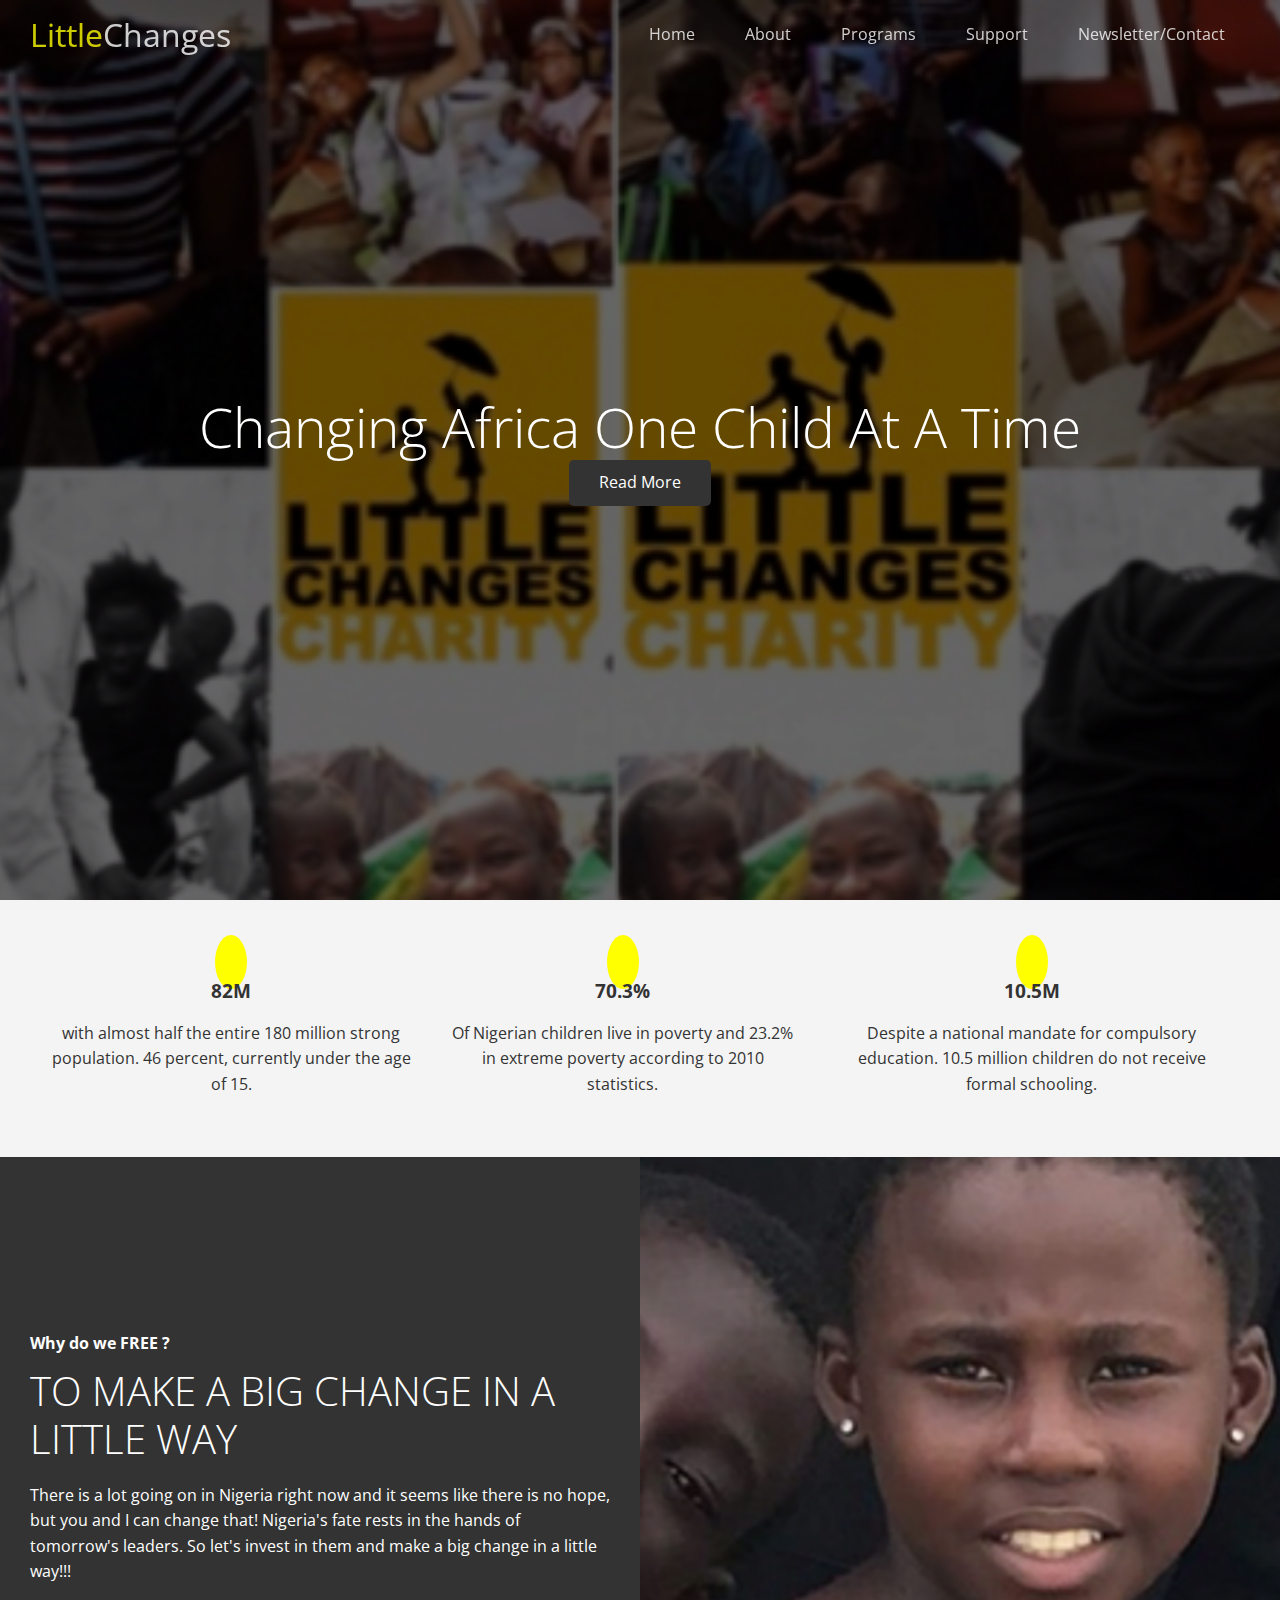
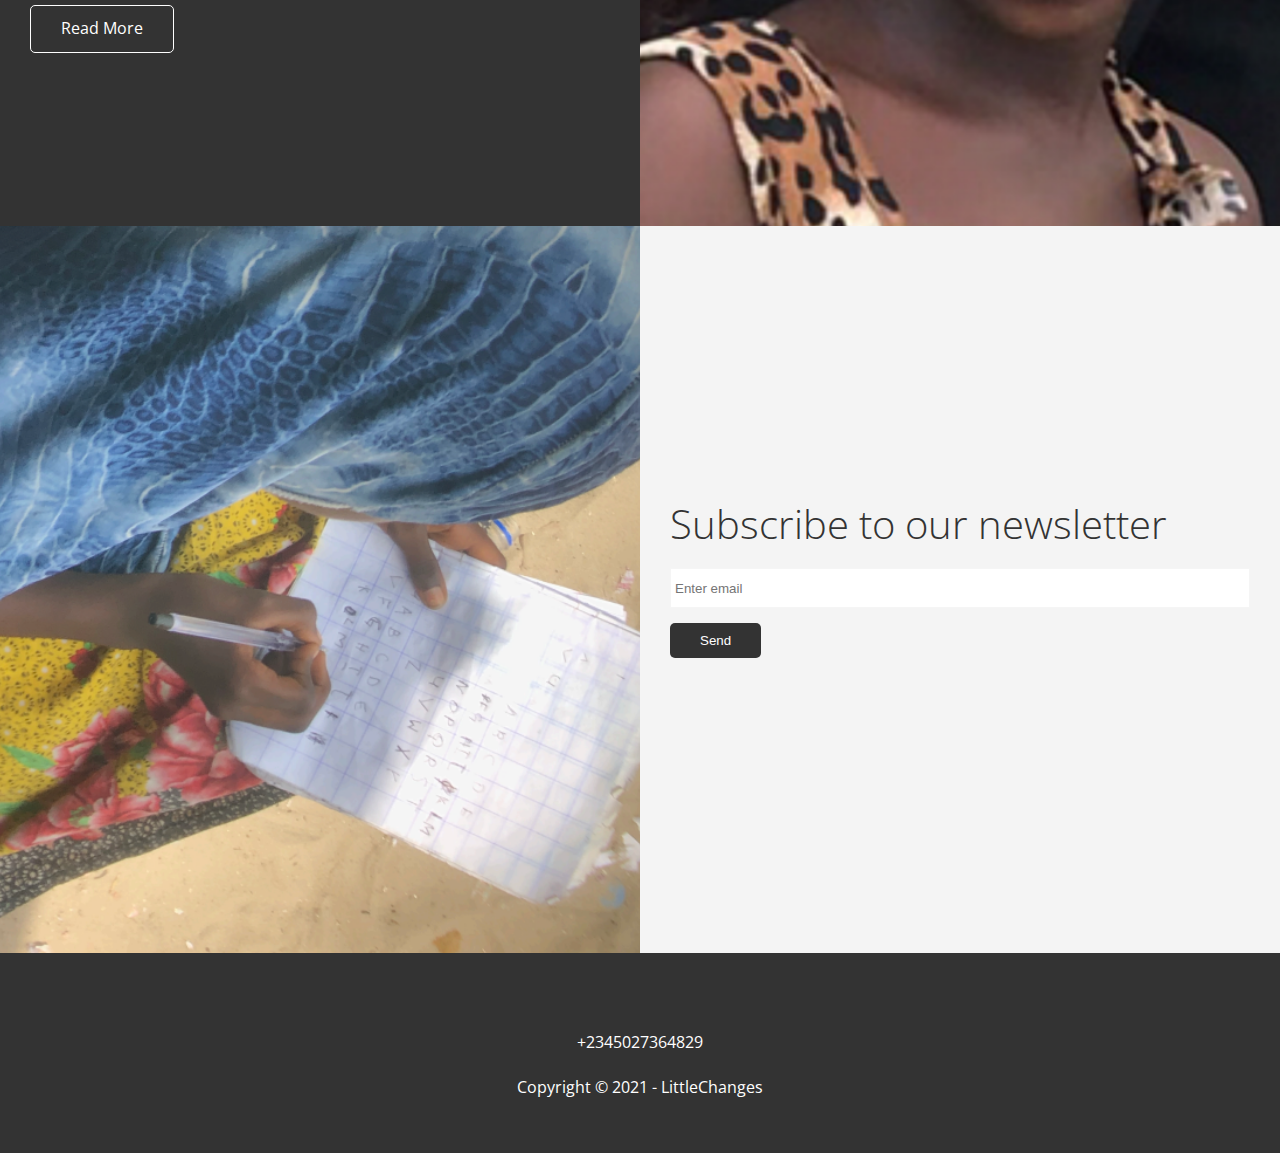
==== index.html @ 88bf7397 "pics2" ====
<!DOCTYPE html>
<html lang="en">
<head>
    <meta charset="UTF-8">
    <meta http-equiv="X-UA-Compatible" content="IE=edge">
    <meta name="viewport" content="width=device-width, initial-scale=1.0">
    <link rel="shortcut icon" type="image/x-icon" href="/favicon.ico?v=2" />
    <link rel="stylesheet" href="https://cdnjs.cloudflare.com/ajax/libs/font-awesome/5.15.3/css/all.min.css" integrity="sha512-iBBXm8fW90+nuLcSKlbmrPcLa0OT92xO1BIsZ+ywDWZCvqsWgccV3gFoRBv0z+8dLJgyAHIhR35VZc2oM/gI1w==" crossorigin="anonymous" referrerpolicy="no-referrer" />
    <link rel="stylesheet" href="css/lightbox.min.css">
    <link rel="stylesheet" href="css/utilities.css">
    <link rel="stylesheet" href="css/style.css">
    <title>Little Changes Charity | Home</title>
</head>
<body id="Home">
    <header class="hero">
        <div id="navbar" class="navbar top">
            <h1 class="logo">
                <span class="text-primary"><i class="fas fa-book-open"></i> Little</span>Changes
            </h1>
            <nav>
                <ul>
                    <li><a href="index.html">Home</a></li>
                    <li><a href="about.html">About</a></li>
                    <li><a href="programs.html">Programs</a></li>
                    <li><a href="support.html">Support</a></li>
                    <li><a href="#contact">Newsletter/Contact</a></li>
                </ul>
            </nav>
        </div>
        <div class="content">
            <h1>Changing Africa One Child At A Time</h1>
            <a href="about.html" class="btn"><i class="fas fa-chevron-right"></i> Read More</a>
        </div>
    </header>
    <main>
        <section id="about" class="icons bg-light">
            <div class="flex-items">
                <div>
                    <i class="fas fa-child fa-2x"></i>
                    <div>
                        <h3>82M</h3>
                        <p>with almost half the entire 180 million strong population. 46 percent, currently under the age of 15.</p>
                    </div>
                </div>
                <div>
                    <i class="fas fa-home fa-2x"></i>
                    <div>
                        <h3>70.3%</h3>
                        <p>Of Nigerian children live in poverty and 23.2% in extreme poverty according to 2010 statistics.</p>
                    </div>
                </div>
                <div>
                    <i class="fas fa-book-reader fa-2x"></i>
                    <div>
                        <h3>10.5M</h3>
                        <p>Despite a national mandate for compulsory education. 10.5 million children do not receive formal schooling.</p>
                    </div>
                </div>
            </div>
        </section>
        <!-- About:Solutions -->
        <section class="solutions flex-columns flex-reverse">
            <div class="row">
                <div class="column">
                    <div class="column-1">
                        <img src="images/home/why_do_free.png" alt="">

                    </div>
                </div>
                <div class="column">
                    <div class="column-2 bg-dark">
                        <h4>Why do we FREE ?</h4>
                        <h2>TO MAKE A BIG CHANGE IN A LITTLE WAY</h2>
                        <p>There is a lot going on in Nigeria right now and it seems like there is no hope, but you and I can change that! Nigeria's fate rests in the hands of tomorrow's leaders. So let's invest in them and make a big change in a little way!!! 
                            </p>
                        <a href="about.html" class="btn btn-outline">
                            <i class="fas fa-chevron"></i>
                            Read More
                        </a>

                    </div>
                </div>
            </div>
        </section>
   
<!-- Mailing Section -->
<section id="mailing" class="mailing flex-columns">
    <div class="row">
        <div class="column">
            <div class="column-1">
                <img src="images/home/sub_newsletter.png" alt="">

            </div>
        </div>
        <div class="column">
            <div class="column-2 bg-light">
                <h2>Subscribe to our newsletter</h2>
                <form name="newsletter" class="callback-form" method="POST" data-netlify="true">
                    <!-- <div class="form-control">
                        <label for="name"></label>
                        <input type="text" name="name" id="name" placeholder="Enter name">
                    </div> -->
                    <div class="form-control">
                        <label for="email">
                            <input type="email" name="email" placeholder="Enter email">
                        </label>
                        
                    </div>
                    <!-- <div class="form-control">
                        <label for="phone"></label>
                        <input type="text" name="phone" id="phone" placeholder="Enter phone number">
                    </div> -->
                    <button type="submit"> Send </button>
                </form>
                  
            </div>
        </div>
    </div>
</section>
</main>
<!-- Footer contact -->
<footer id="contact" class="footer bg-dark">
    <div class="social">
        <a href="https://www.twitter.com/littlechangesfd/" target="_blank"><i class="fab fa-twitter fa-2x"></i></a>
        <a href="https://www.instagram.com/littlechangescharity/" target="_blank"><i class="fab fa-instagram fa-2x"></i></a>
        <a href="https://github.com/dastardlycole/Little_Changes_Charity_Website" target="_blank"><i class="fab fa-github fa-2x"></i></a>
        
    </div>
    <p>+2345027364829</p>
    <p>Copyright &copy; 2021 - LittleChanges</p>
    </footer>

<script
  src="https://code.jquery.com/jquery-3.6.0.min.js"
  integrity="sha256-/xUj+3OJU5yExlq6GSYGSHk7tPXikynS7ogEvDej/m4="
  crossorigin="anonymous"></script>

<script src="js/lightbox.min.js"></script>  

<script>
    const navbar = document.getElementById('navbar');
    let scrolled = false

    window.onscroll = function() {
        if(window.pageYOffset > 100) {
            navbar.classList.remove('top');
            if (!scrolled) {
                navbar.style.transform = 'translateY(-70px)';
            }
            setTimeout(function() {
                navbar.style.transform = 'translateY(0)';
                scrolled = true;
            }, 200); 
        } else {
            navbar.classList.add('top')
            scrolled = false
        }
    }

    // // Smooth Scrolling
    $('#navbar a, .btn').on('click', function (e) {
        if (this.hash != '') {
            e.preventDefault();

            const hash = this.hash;

            $('html, body').animate(
                {
                    scrollTop: $(hash).offset().top - 100,
                },
                800
            );
        }
    });

</script>
</body>
</html>
---- css/utilities.css ----
/* Text colors */
.text-primary{
    color: #ffff00
}

.text-secondary{
    color: #0284d0 
}

/* Button */
.btn {
    cursor: pointer;
    display: inline-block;
    padding: 10px 30px;
    color: #fff;
    background-color: #333;
    border: none;
    border-radius: 5px;
}
button {
    cursor: pointer;
    display: inline-block;
    padding: 10px 30px;
    color: #fff;
    background-color: #333;
    border: none;
    border-radius: 5px;
}

.btn-big {
    padding: 250px 334px;
    
}

.btn:hover{
    opacity: 0.9;
}

.btn-primary, .bg-primary {
    background: #ffff00;
    color: #fff;
}

.btn-secondary, .bg-secondary {
    background: #0284d0;
    color: #fff;
}

.btn-dark, .bg-dark {
    background: #333;
    color: #fff;
}

.btn-light, .bg-light {
    background: #f4f4f4;
    color: #333;
}

.btn-outline {
    background: transparent;
    border: 1px solid #fff
}

/* Flex Items */
.flex-items {
    display: flex;
    text-align: center;
    justify-content: center;
    align-items: center;
    height: 100%;
}

.flex-items > div {
    padding: 20px;
}

/* Flex columns */
.flex-columns.flex-reverse .row {
    flex-direction: row-reverse;
}

.flex-columns .row {
    display: flex;
    flex-direction: row;
    flex-wrap: wrap;
    width: 100%;
}

.flex-columns .column {
    display: flex;
    flex-direction: column;
    flex-basis: 100%;
    flex: 1;
}

.flex-columns .column .column-1,
.flex-columns .column .column-2 {
    height: 100%;
}

.flex-columns img{
    width: 100%;
    height: 100%;
    object-fit: cover;
}

.flex-columns .column-2 {
    display: flex;
    flex-direction: column;
    align-items: flex-start;
    justify-content: center;
    padding: 30px;
}

.flex-columns h2 {
    font-size: 40px;
    font-weight: 100;
}

.flex-columns h4 {
    margin-bottom: 10px;
}

.flex-columns p {
    margin: 20px 0;
}


/* Section header */
.section-header {
    padding: 30px;
    display: flex;
    flex-direction: column;
    align-items: center;
    justify-content: center;
    text-align: center;
}

.section-header h2 {
    font-size: 40px;
    margin: 20px 0;
}

.section-padding {
    padding: 20px 20px 40px;
}

/* Flex grid */
.flex-grid .row {
    display: flex;
    flex-wrap: wrap;
    padding: 0 4px;
}

.flex-grid .column {
    flex: 25%;
    max-width: 25%;
    padding: 0 4px;
}
---- css/style.css ----
@import url('https://fonts.googleapis.com/css2?family=Open+Sans:wght@300;400&display=swap');

* {
box-sizing: border-box;
padding: 0;
margin: 0;
}

body{
    font-family: 'Open Sans', sans-serif;
    background: #fff;
    color: #333;
    line-height: 1.6;
}

ul{
    list-style: none;
}

a{
    color: #333;
    text-decoration: none;
}
h1,h2 {
    font-weight: 300;
    line-height: 1.2;
}

p{
    margin: 10px 0;
}

img {
    width: 100%;
}

/* Navbar */
.navbar {
    display: flex;
    align-items: center;
    justify-content: space-between;
    background-color: #333;
    color: #fff;
    opacity: 0.8;
    width: 100%;
    height: 70px;
    position: fixed;
    top: 0px;
    padding: 0 30px;
    transition: 0.5s;
}

.navbar.top {
    background: transparent;
}

.navbar a {
    color:#fff; 
    padding: 10px 20px;
    margin: 0 5px;
}

.navbar a:hover{
    border-bottom: #ffff00 2px solid;
}
.navbar ul{
    display: flex;
}

.navbar .logo{
    font-weight: 400;
}


/* HEADER */
.hero{
    background: url('../images/home/showcase.jpeg') no-repeat center center/cover;
    height: 100vh;
    position: relative;
    color: #fff;
}

.hero .content{
    display: flex;
    flex-direction: column;
    align-items: center;
    justify-content: center;
    text-align: center;
    height: 100%;
    padding: 0 20px;
}

.hero .content h1 {
    font-size: 55px;
}

.hero .content p {
    font-size: 23px;
    max-width: 600px;
    margin: 20px 0 30px;
}

.hero::before {
    content: '';
    position: absolute;
    top: 0;
    left: 0;
    width: 100%;
    height: 100%;
    background: rgba(0,0,0,0.6);
}

.hero *{
    z-index: 10;
}

.hero.programs {
    background: url('../images/home/showcase.jpeg') no-repeat center center/cover;
    height: 30vh;
}
.hero.support {
    background: url('../images/home/showcase.jpeg') no-repeat center center/cover;
    height: 30vh;
}

/* Icons */
.icons {
    padding: 30px;
}

.icons h3{
    font-weight: bold;
    margin-bottom: 15px;
}

.icons i{
    background-color: #ffff00;
    color: #fff;
    padding: 1rem;
    border-radius: 50%;
    margin-bottom: 15px;
}


.gallery img:hover {
    opacity: 0.7; 
}

.team img {
    border-radius: 50%;
}

/* Callback form */
.callback-form {
    width: 100%;
    padding: 20px 0;
}

.callback-form label {
    display: block;
    margin-bottom: 5px;
}

.callback-form .form-control {
    margin-bottom: 15px;
}


.callback-form input {
    width: 100%;
    padding: 4px;
    height: 40px;
    border: #f5f5f5 1px solid;
}

.callback-form input:focus {
    outline-color: #ffff00;
}

.callback-form btn {
    padding: 12px 0;
    margin-top: 20px;
} 

/* Footer */
.footer {
    display: flex;
    flex-direction: column;
    align-items: center;
    justify-content: center;
    text-align: center;
    height: 200px;
}

.footer a {
    color: #fff;
}

.footer a:hover {
    color: #ffff00;
}


.footer .social > * {
    margin: 0 20px;
}


/* Mobile */
@media(max-width: 768px) {
    .navbar {
        flex-direction: column;
        height: 120px;
        padding: 20px;
    }

    .navbar a {
        padding: 10px 10px;
        margin: 0 3px;
    }

    .flex-items {
        flex-direction: column;
    }

    .flex-columns .column, .flex-grid .column {
        flex: 100%;
        max-width: 100%;
    }

    .team img {
        width: 70%;
    }
}
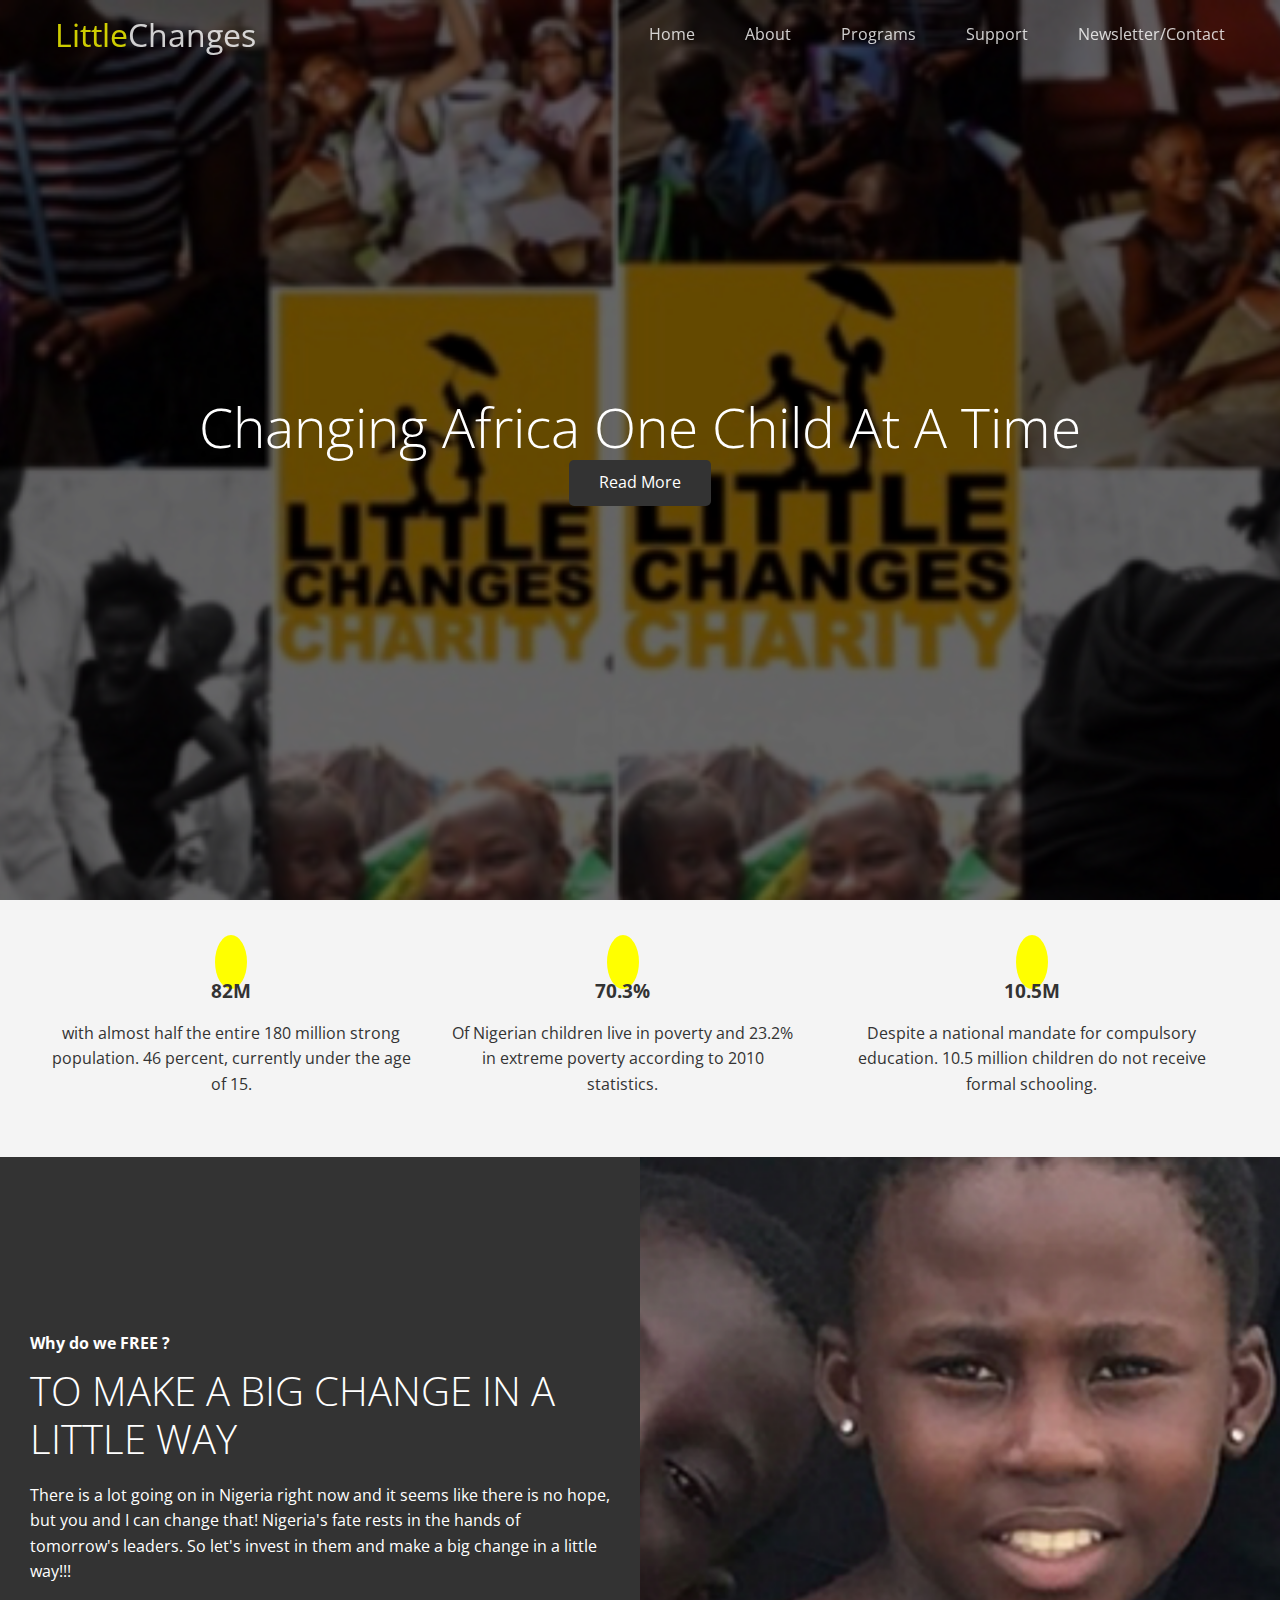
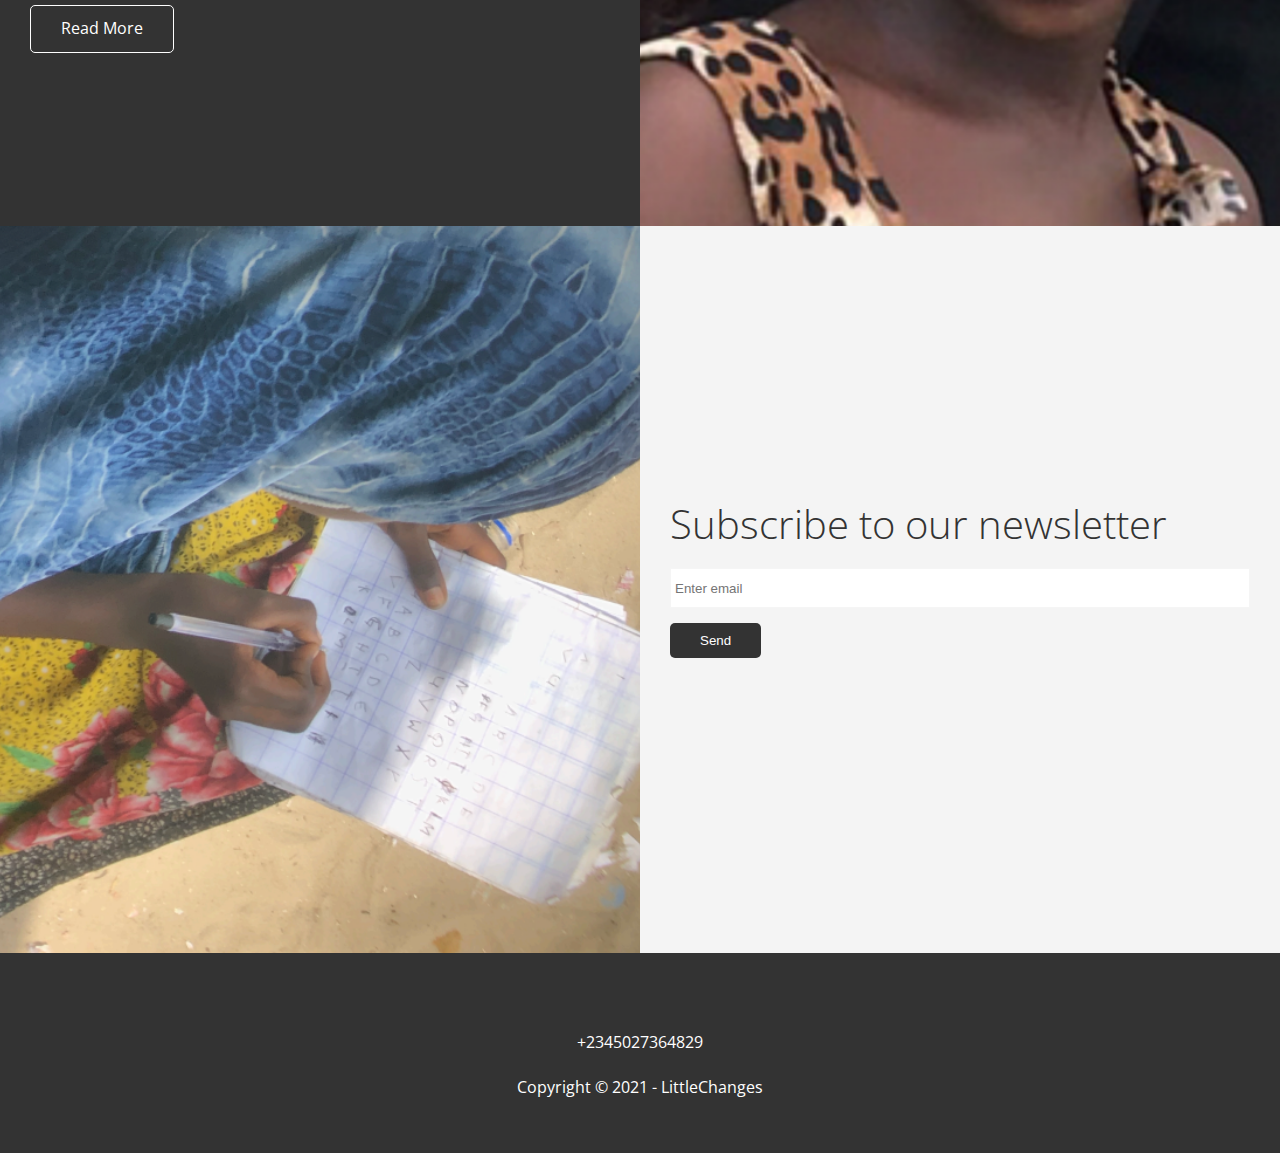
==== commit ca0ccc87: "more queries" ====
--- a/index.html
+++ b/index.html
@@ -15,7 +15,7 @@
     <header class="hero">
         <div id="navbar" class="navbar top">
             <h1 class="logo">
-                <span class="text-primary"><i class="fas fa-book-open"></i> Little</span>Changes
+             <a href="index.html"><span class="text-primary"><i class="fas fa-book-open"></i> Little</span>Changes </a>
             </h1>
             <nav>
                 <ul>
@@ -124,6 +124,7 @@
         <a href="https://www.twitter.com/littlechangesfd/" target="_blank"><i class="fab fa-twitter fa-2x"></i></a>
         <a href="https://www.instagram.com/littlechangescharity/" target="_blank"><i class="fab fa-instagram fa-2x"></i></a>
         <a href="https://github.com/dastardlycole/Little_Changes_Charity_Website" target="_blank"><i class="fab fa-github fa-2x"></i></a>
+        <a href="mailto:tega_ogedegbe@yahoo.com " target="_blank"><i class="fas fa-envelope fa-2x"></i></a>
         
     </div>
     <p>+2345027364829</p>
--- a/css/style.css
+++ b/css/style.css
@@ -213,6 +213,12 @@
         height: 120px;
         padding: 20px;
     }
+    /* .hero.programs .content {
+        display: none;
+    }
+    .hero.support .content {
+        display: none;
+    } */
 
     .navbar a {
         padding: 10px 10px;
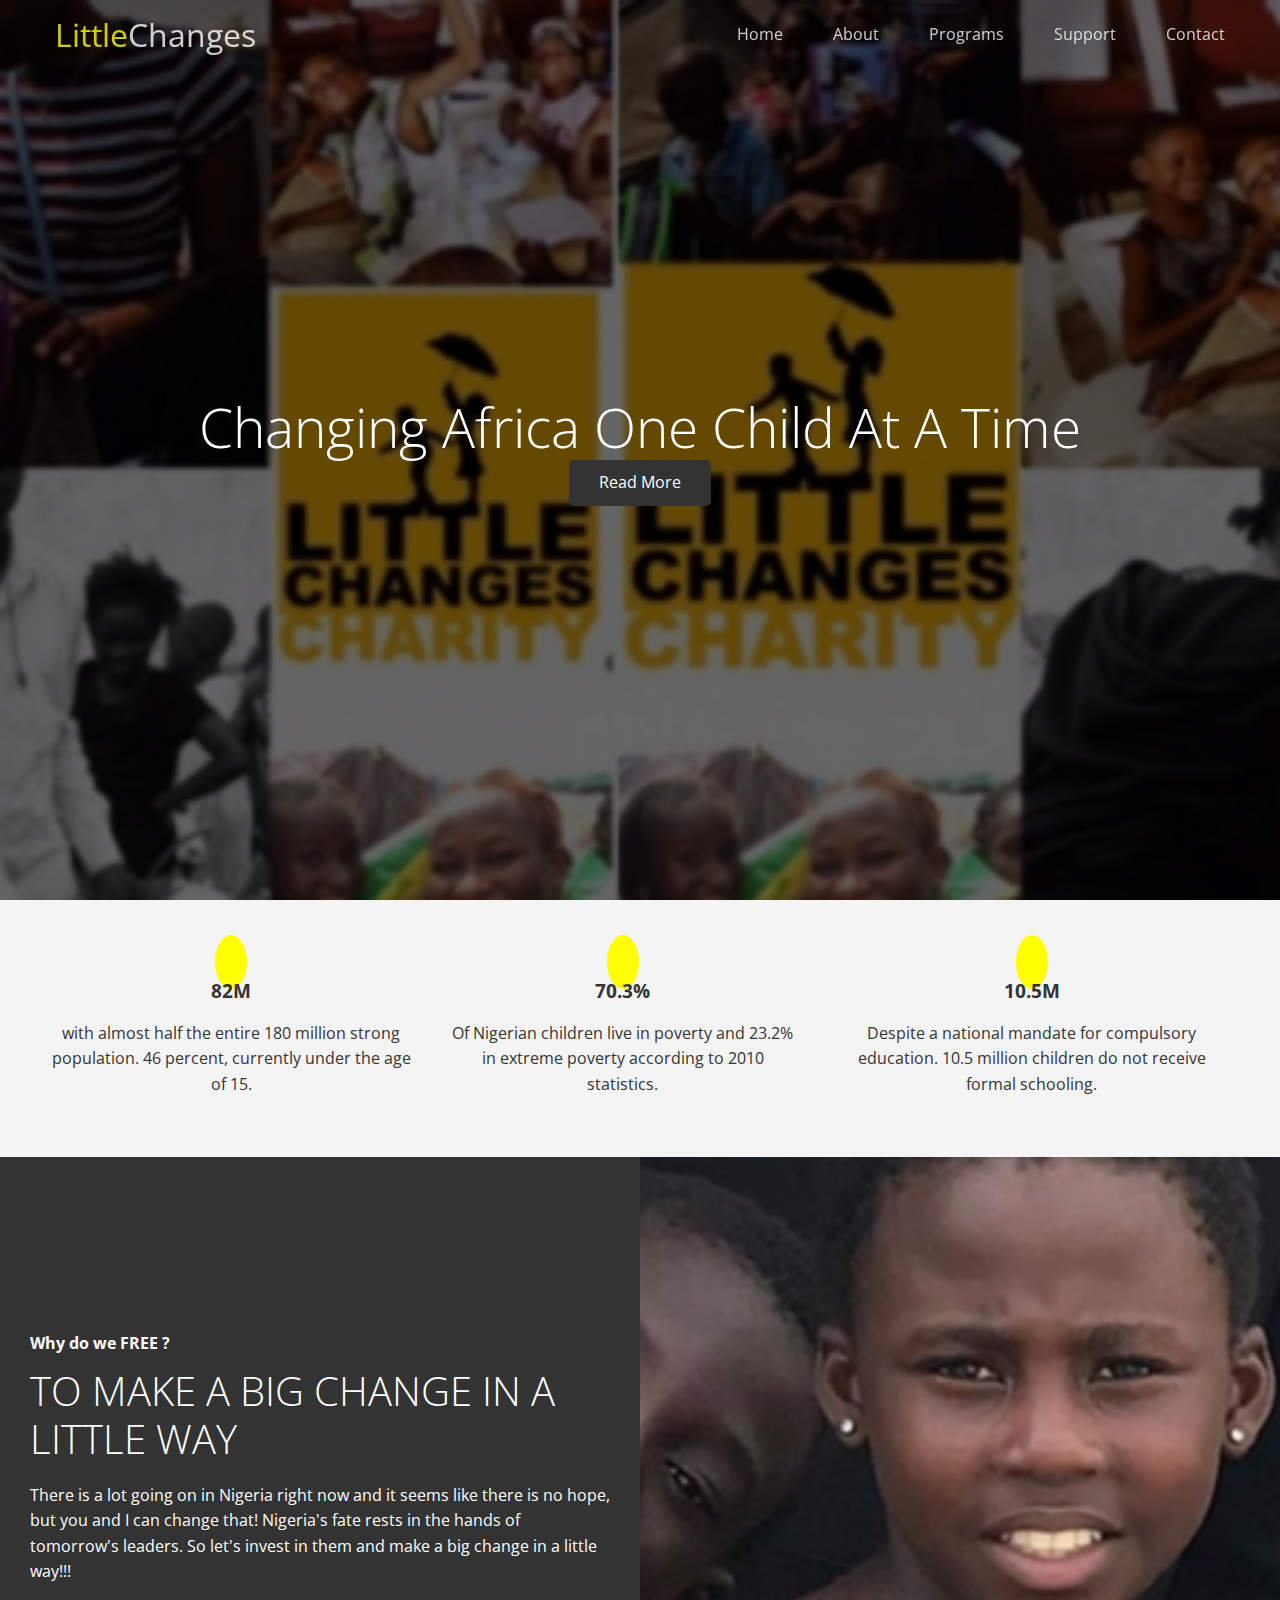
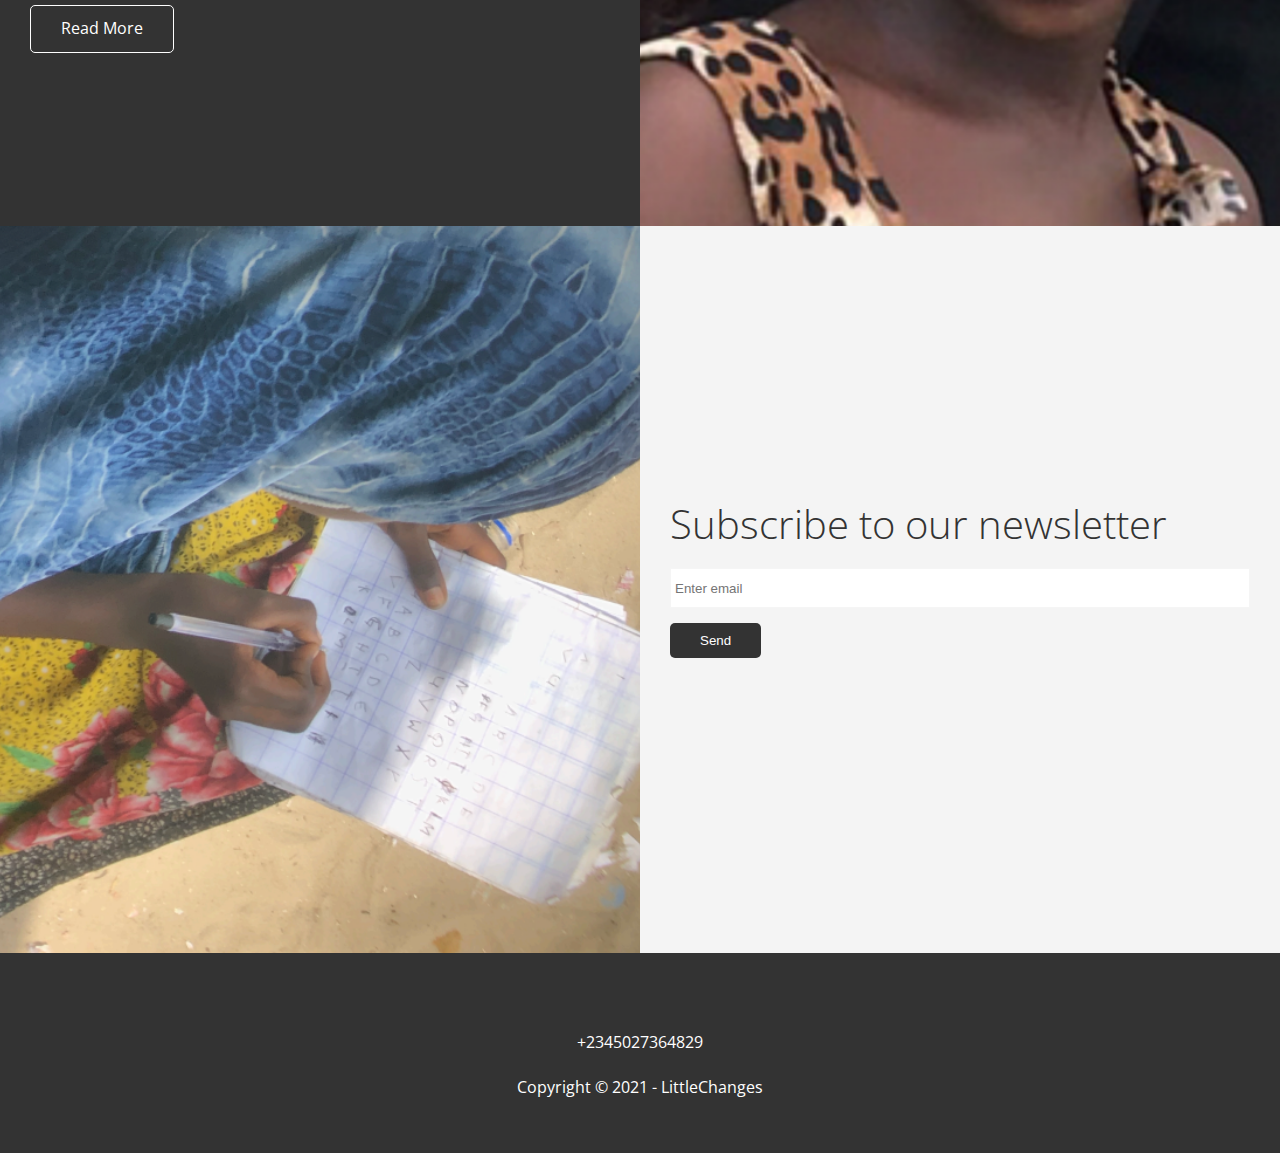
==== commit 801ffe93: "responsiveness" ====
--- a/index.html
+++ b/index.html
@@ -23,7 +23,7 @@
                     <li><a href="about.html">About</a></li>
                     <li><a href="programs.html">Programs</a></li>
                     <li><a href="support.html">Support</a></li>
-                    <li><a href="#contact">Newsletter/Contact</a></li>
+                    <li><a href="#contact">Contact</a></li>
                 </ul>
             </nav>
         </div>
--- a/css/style.css
+++ b/css/style.css
@@ -5,6 +5,7 @@
 padding: 0;
 margin: 0;
 }
+
 
 body{
     font-family: 'Open Sans', sans-serif;
@@ -213,18 +214,35 @@
         height: 120px;
         padding: 20px;
     }
-    /* .hero.programs .content {
-        display: none;
-    }
-    .hero.support .content {
-        display: none;
-    } */
 
     .navbar a {
         padding: 10px 10px;
         margin: 0 3px;
     }
 
+    .btn-big {
+        flex: 100%;
+        max-width: 100%;
+        
+    }
+    .hero.programs .content {
+        display: none;
+    }
+    .hero.support .content {
+        display: none;
+    }
+
+    frame {
+        max-width: calc(100vw + 40px);
+        margin: -11px -25px;}
+        .iframe-wrapper {
+        width:100vw;
+        overflow: hidden;
+        margin: 0 -15px;}
+        /* you might not the margin property on the wrapper (or you might need to change it to suit your needs); in my case it's used to align the wrapper with the edge of the screen as my site has 15px padding, which isn't needed here because the form already has it's own padding */
+
+    
+
     .flex-items {
         flex-direction: column;
     }
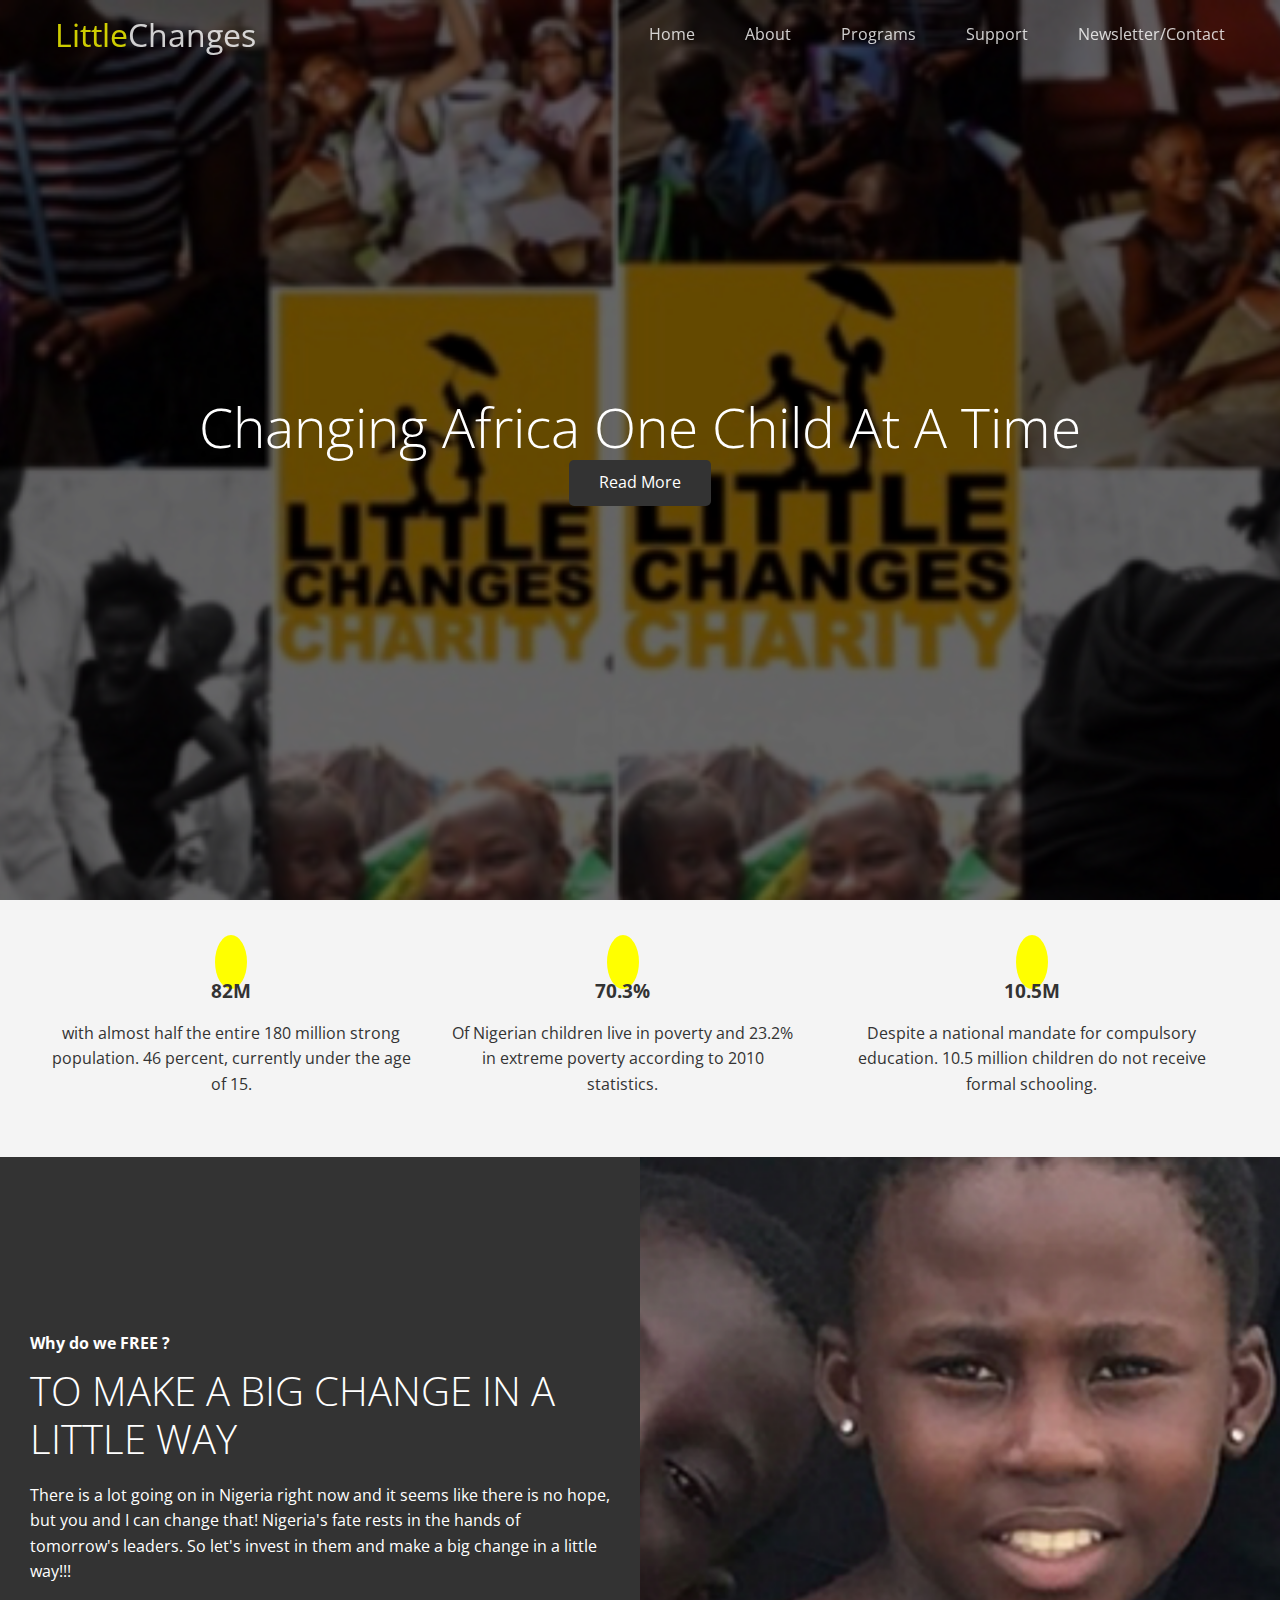
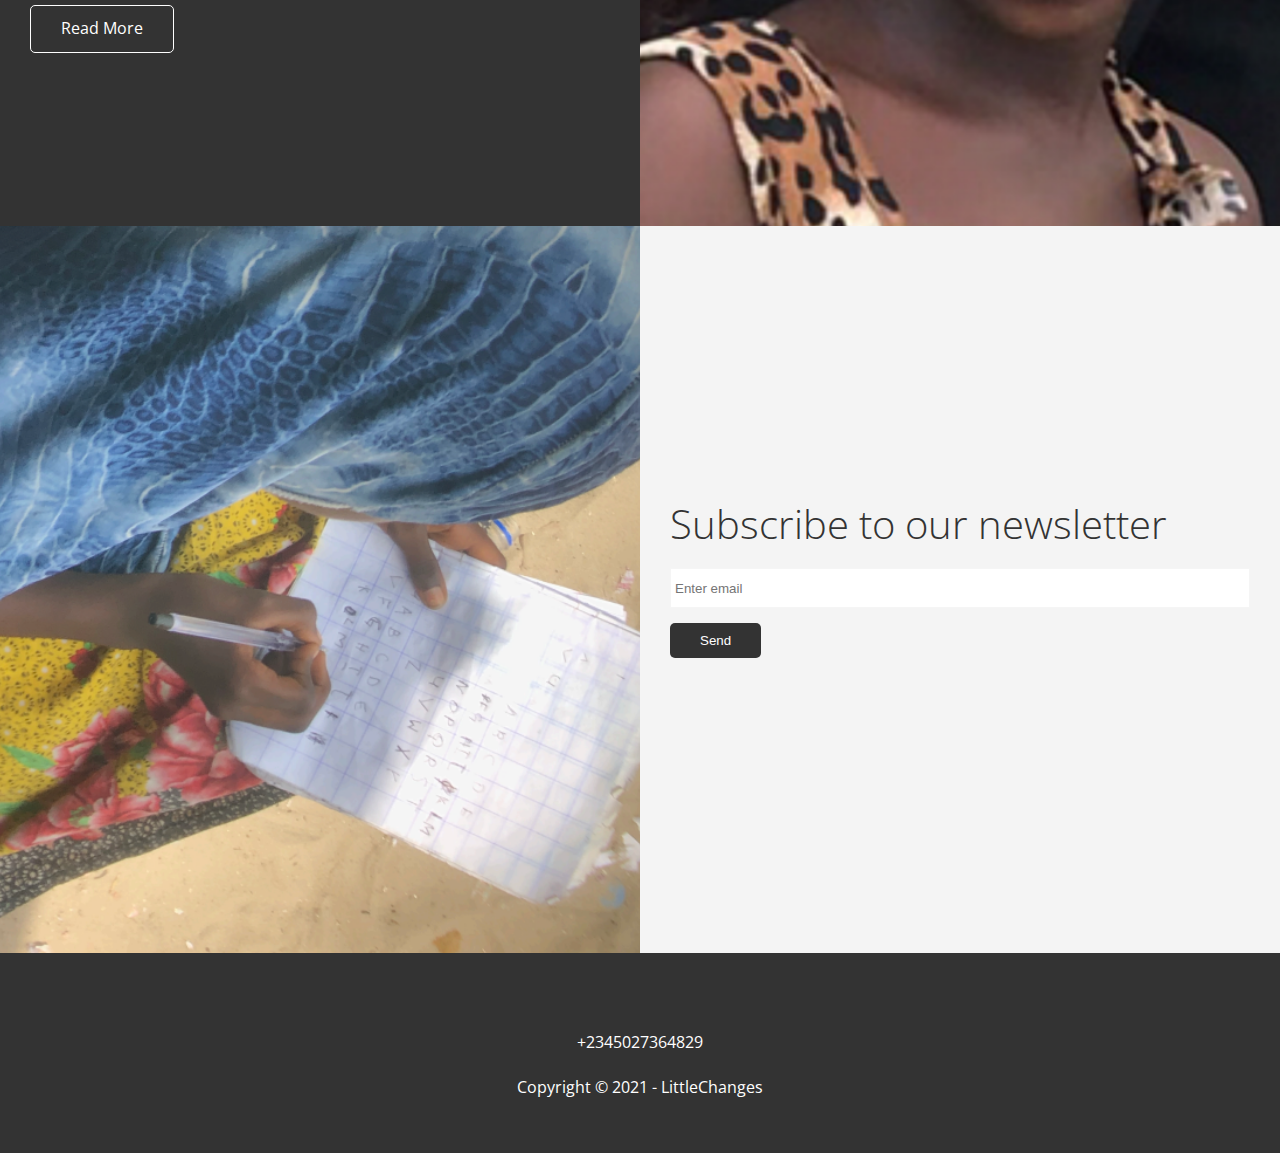
==== commit 4dafd9cf: "responsiveness" ====
--- a/index.html
+++ b/index.html
@@ -23,7 +23,7 @@
                     <li><a href="about.html">About</a></li>
                     <li><a href="programs.html">Programs</a></li>
                     <li><a href="support.html">Support</a></li>
-                    <li><a href="#contact">Contact</a></li>
+                    <li><a href="#contact">Newsletter/Contact</a></li>
                 </ul>
             </nav>
         </div>
--- a/css/style.css
+++ b/css/style.css
@@ -216,7 +216,7 @@
     }
 
     .navbar a {
-        padding: 10px 10px;
+        padding: 10px 6px;
         margin: 0 3px;
     }
 
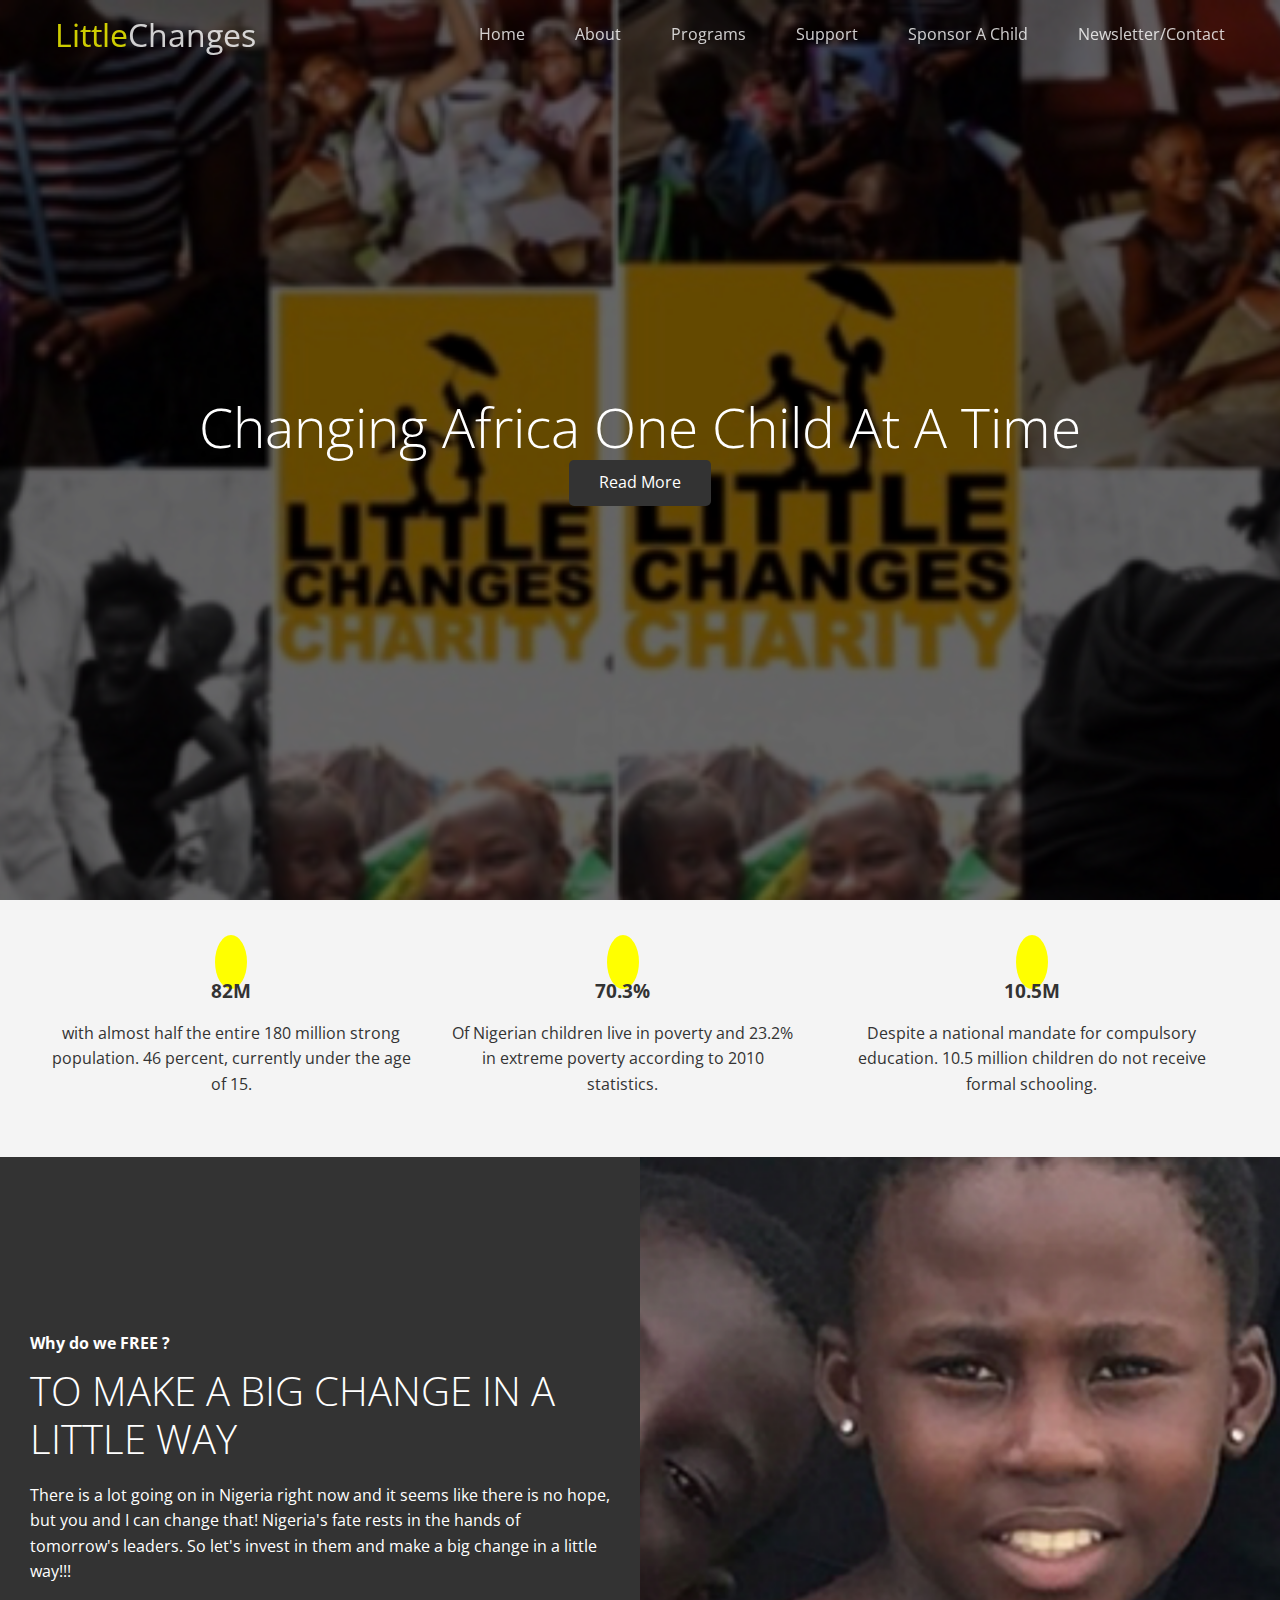
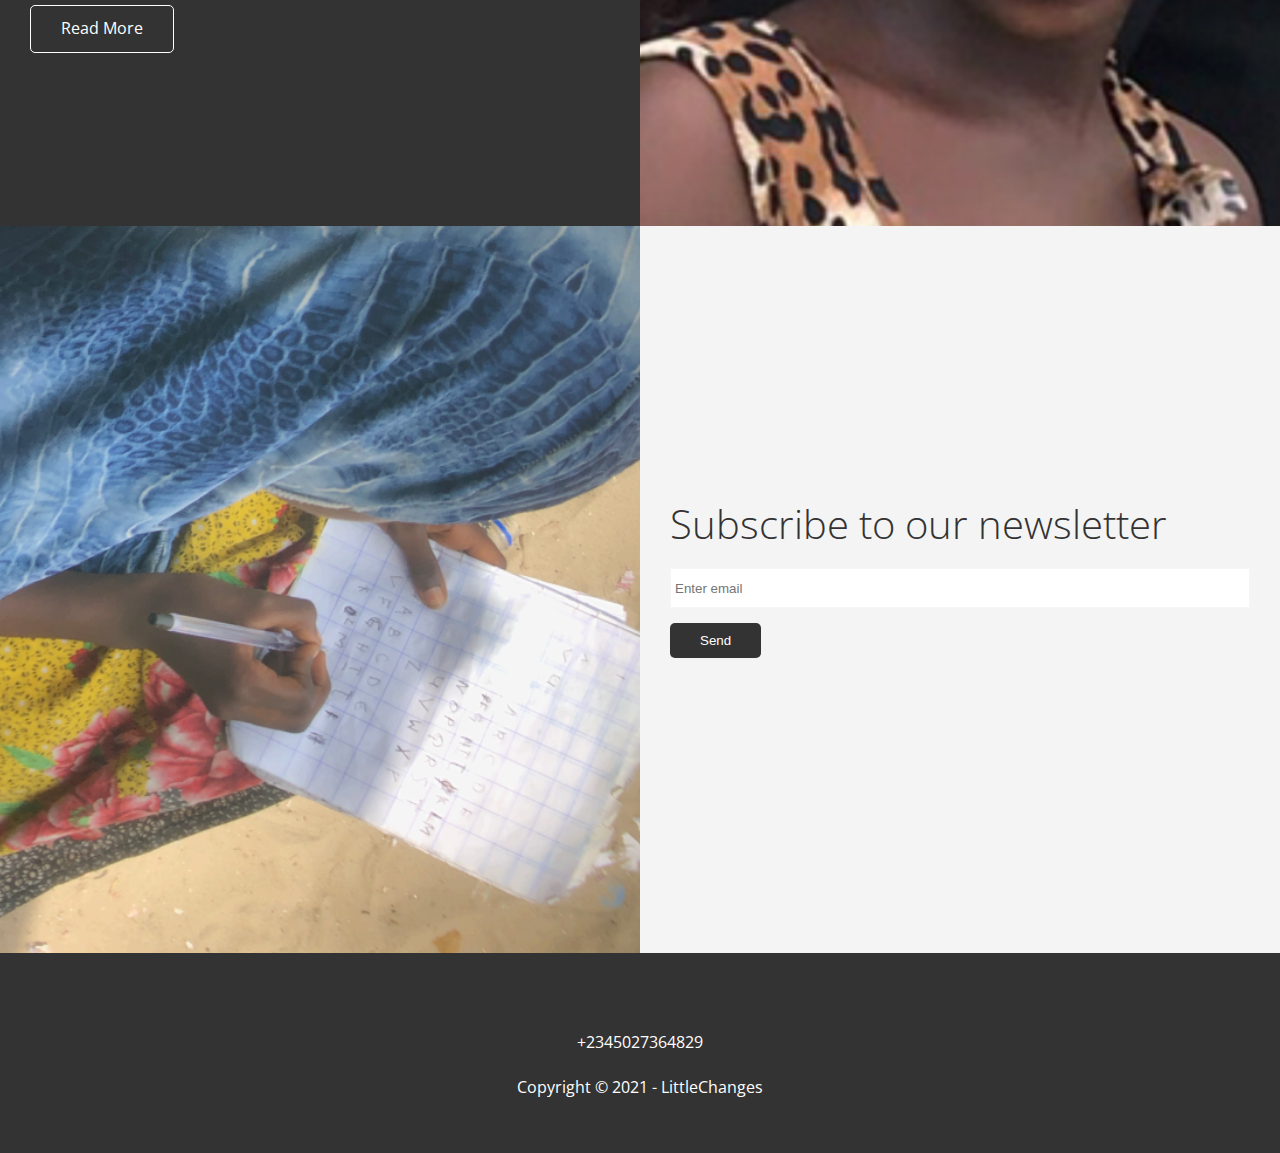
==== commit ac628bf9: "Sponsor_kids" ====
--- a/index.html
+++ b/index.html
@@ -23,6 +23,7 @@
                     <li><a href="about.html">About</a></li>
                     <li><a href="programs.html">Programs</a></li>
                     <li><a href="support.html">Support</a></li>
+                    <li><a href="sponsor.html">Sponsor A Child</a></li>
                     <li><a href="#contact">Newsletter/Contact</a></li>
                 </ul>
             </nav>
@@ -124,7 +125,7 @@
         <a href="https://www.twitter.com/littlechangesfd/" target="_blank"><i class="fab fa-twitter fa-2x"></i></a>
         <a href="https://www.instagram.com/littlechangescharity/" target="_blank"><i class="fab fa-instagram fa-2x"></i></a>
         <a href="https://github.com/dastardlycole/Little_Changes_Charity_Website" target="_blank"><i class="fab fa-github fa-2x"></i></a>
-        <a href="mailto:tega_ogedegbe@yahoo.com " target="_blank"><i class="fas fa-envelope fa-2x"></i></a>
+        <a href="mailto:Littlechangescharity@gmail.com " target="_blank"><i class="fas fa-envelope fa-2x"></i></a>
         
     </div>
     <p>+2345027364829</p>
--- a/css/utilities.css
+++ b/css/utilities.css
@@ -46,7 +46,7 @@
     color: #fff;
 }
 
-.btn-dark, .bg-dark {
+.btn-dark, .bg-dark, .bg-dark a {
     background: #333;
     color: #fff;
 }
--- a/css/style.css
+++ b/css/style.css
@@ -207,23 +207,27 @@
 }
 
 
+
 /* Mobile */
 @media(max-width: 768px) {
     .navbar {
+        
         flex-direction: column;
         height: 120px;
         padding: 20px;
     }
 
+    .navbar ul {
+        font-size: 3vw;
+    }
+
     .navbar a {
         padding: 10px 6px;
         margin: 0 3px;
     }
 
     .btn-big {
-        flex: 100%;
-        max-width: 100%;
-        
+        padding: 44vw;
     }
     .hero.programs .content {
         display: none;
@@ -238,7 +242,7 @@
         .iframe-wrapper {
         width:100vw;
         overflow: hidden;
-        margin: 0 -15px;}
+        margin: 0 -30px;}
         /* you might not the margin property on the wrapper (or you might need to change it to suit your needs); in my case it's used to align the wrapper with the edge of the screen as my site has 15px padding, which isn't needed here because the form already has it's own padding */
 
     
